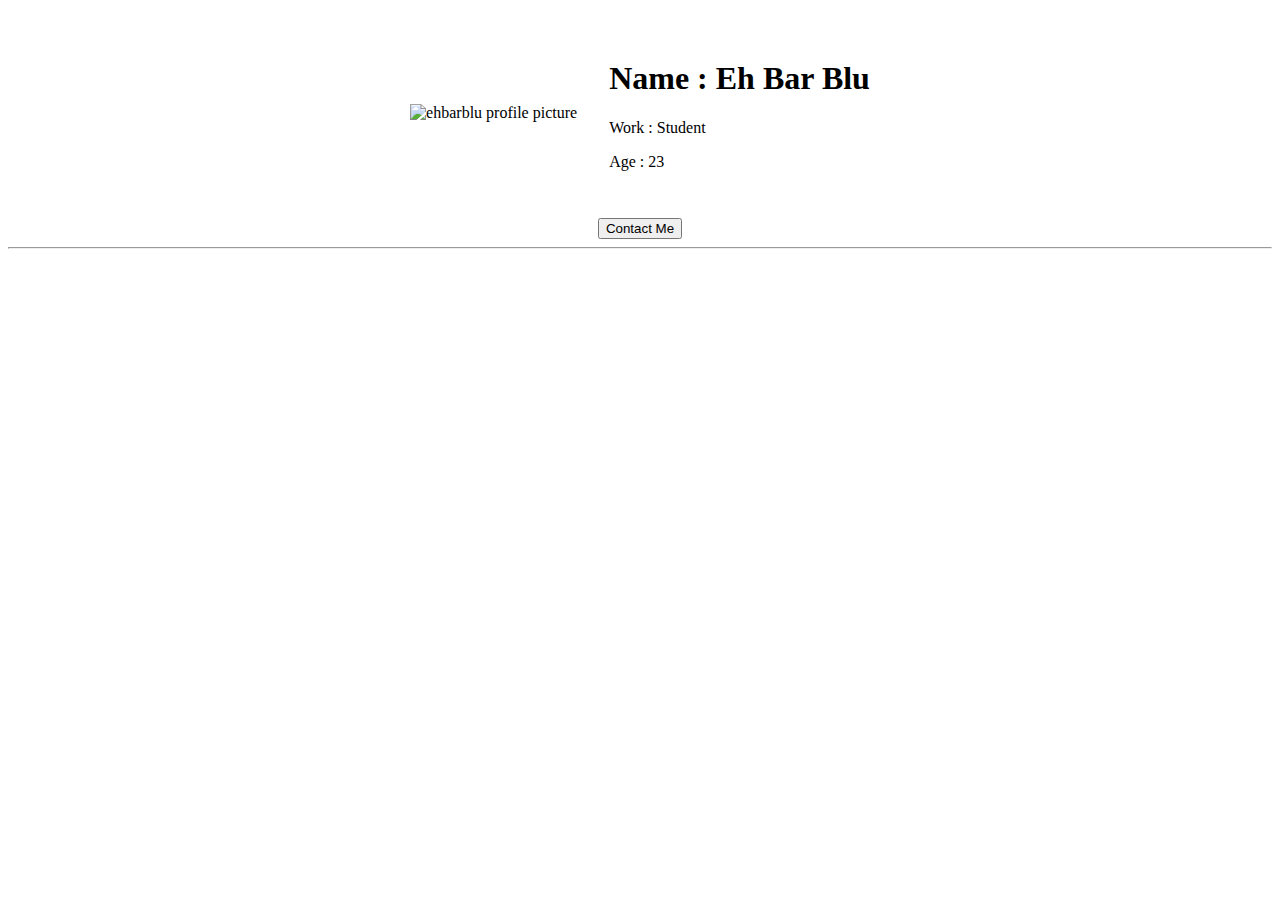
==== index.html @ ea4804df "Rename U2_My_Personal.html to index.html" ====
<!DOCTYPE html>
<html lang="en" dir="ltr">
  <head>
    <meta charset="utf-8">
    <title>About Tables</title>
  </head>
  <body>
    <center>
      <table cellspacing="30">
        <tr>
          <td><img style="width:160px; height:160px" src="images/blu.png" alt="ehbarblu profile picture"></td>
          <td><h1>Name : Eh Bar Blu</h1>
          <p>Work : Student</p><p>Age : 23</p></td>
        </tr>
      </table>
      <form class="" action="U2_contact_me.html">
        <input type="submit" name="" value="Contact Me">
      </form>
    </center>
    <hr>
  </body>
</html>
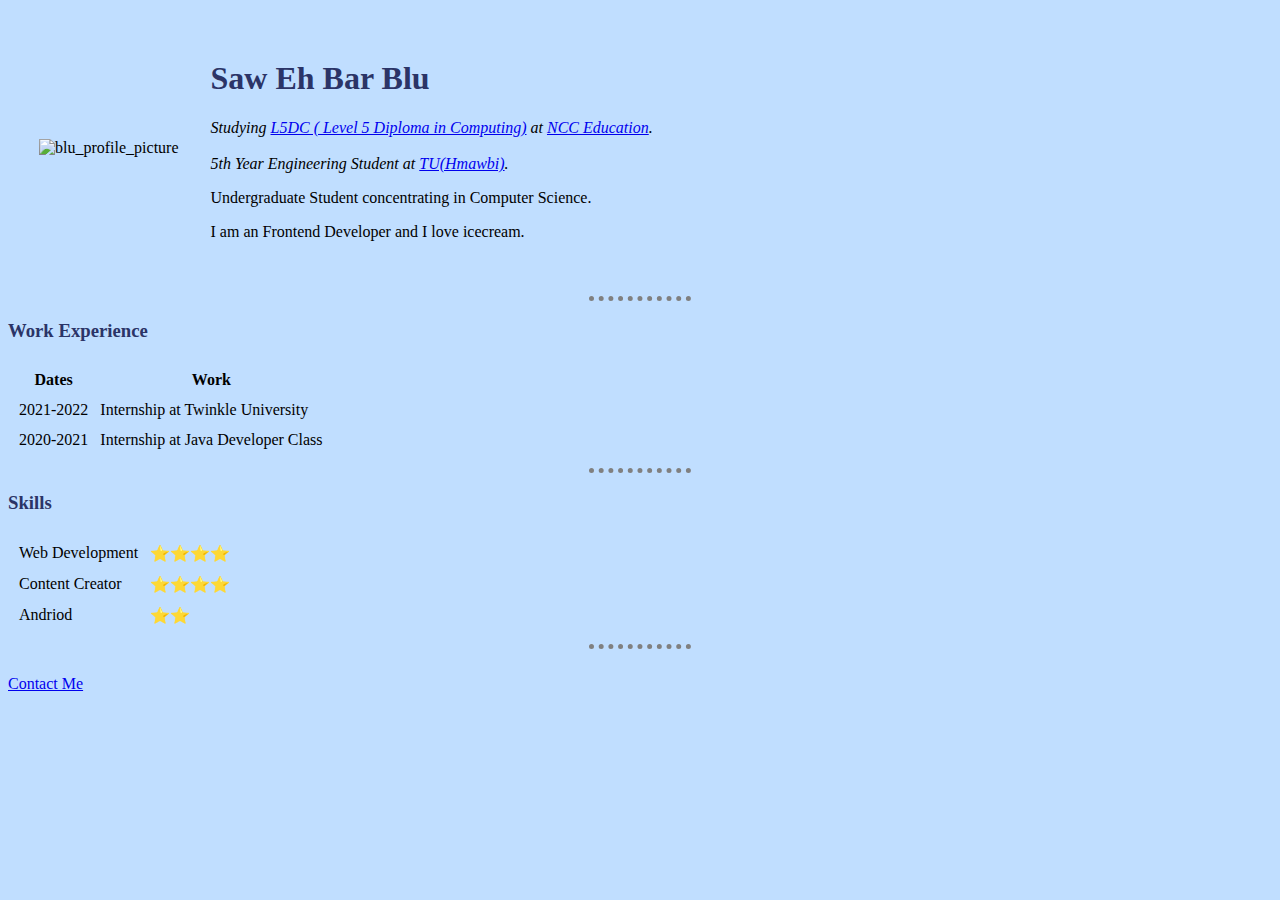
==== commit cb529075: "Add files via upload" ====
--- a/index.html
+++ b/index.html
@@ -2,21 +2,58 @@
 <html lang="en" dir="ltr">
   <head>
     <meta charset="utf-8">
-    <title>About Tables</title>
+    <title>My Personal Site</title>
+    <link rel="stylesheet" href="style.css">
   </head>
   <body>
-    <center>
-      <table cellspacing="30">
-        <tr>
-          <td><img style="width:160px; height:160px" src="images/blu.png" alt="ehbarblu profile picture"></td>
-          <td><h1>Name : Eh Bar Blu</h1>
-          <p>Work : Student</p><p>Age : 23</p></td>
-        </tr>
-      </table>
-      <form class="" action="U2_contact_me.html">
-        <input type="submit" name="" value="Contact Me">
-      </form>
-    </center>
+
+    <table cellspacing="30">
+      <tr>
+        <td><img src="images/blu.png" alt="blu_profile_picture"></td>
+        <td>
+          <h1>Saw Eh Bar Blu</h1>
+          <em>Studying <a href="https://www.nccedu.com/qualifications/computing/ncc-education-level-5-diploma-in-computing-l5dc/">L5DC ( Level 5 Diploma in Computing)</a> at <a href="https://www.nccedu.com/">NCC Education</a>.<br><br>5th Year Engineering Student at <a href="https://www.hbtu.edu.mm/">TU(Hmawbi)</a>.</em>
+          <p>Undergraduate Student concentrating in Computer Science.</p>
+          <p>I am an Frontend Developer and I love icecream.</p>
+        </td>
+      </tr>
+    </table>
     <hr>
+
+    <h3>Work Experience</h3>
+    <table cellspacing="10">
+      <tr>
+        <th>Dates</th>
+        <th>Work</th>
+      </tr>
+      <tr>
+        <td>2021-2022</td>
+        <td>Internship at Twinkle University</td>
+      </tr>
+      <tr>
+        <td>2020-2021</td>
+        <td>Internship at Java Developer Class</td>
+      </tr>
+    </table>
+
+    <hr>
+    <h3>Skills</h3>
+    <table cellspacing="10">
+      <tr>
+        <td>Web Development</td>
+        <td>⭐️⭐️⭐️⭐️</td>
+      </tr>
+      <tr>
+        <td>Content Creator</td>
+        <td>⭐️⭐️⭐️⭐️</td>
+      </tr>
+      <tr>
+        <td>Andriod</td>
+        <td>⭐️⭐️</td>
+      </tr>
+    </table>
+    <hr>
+    <br>
+    <a href="contact_me.html">Contact Me</a>
   </body>
 </html>
--- a/style.css
+++ b/style.css
@@ -0,0 +1,19 @@
+body {
+  background-color: #C0DEFF;
+}
+
+img {
+  height: 200px;
+}
+
+hr {
+  border-style: none;
+  border-top-style: dotted;
+  border-color: grey;
+  border-width: 5px;
+  width: 8%;
+}
+
+h1, h3 {
+  color: #2B3467;
+}
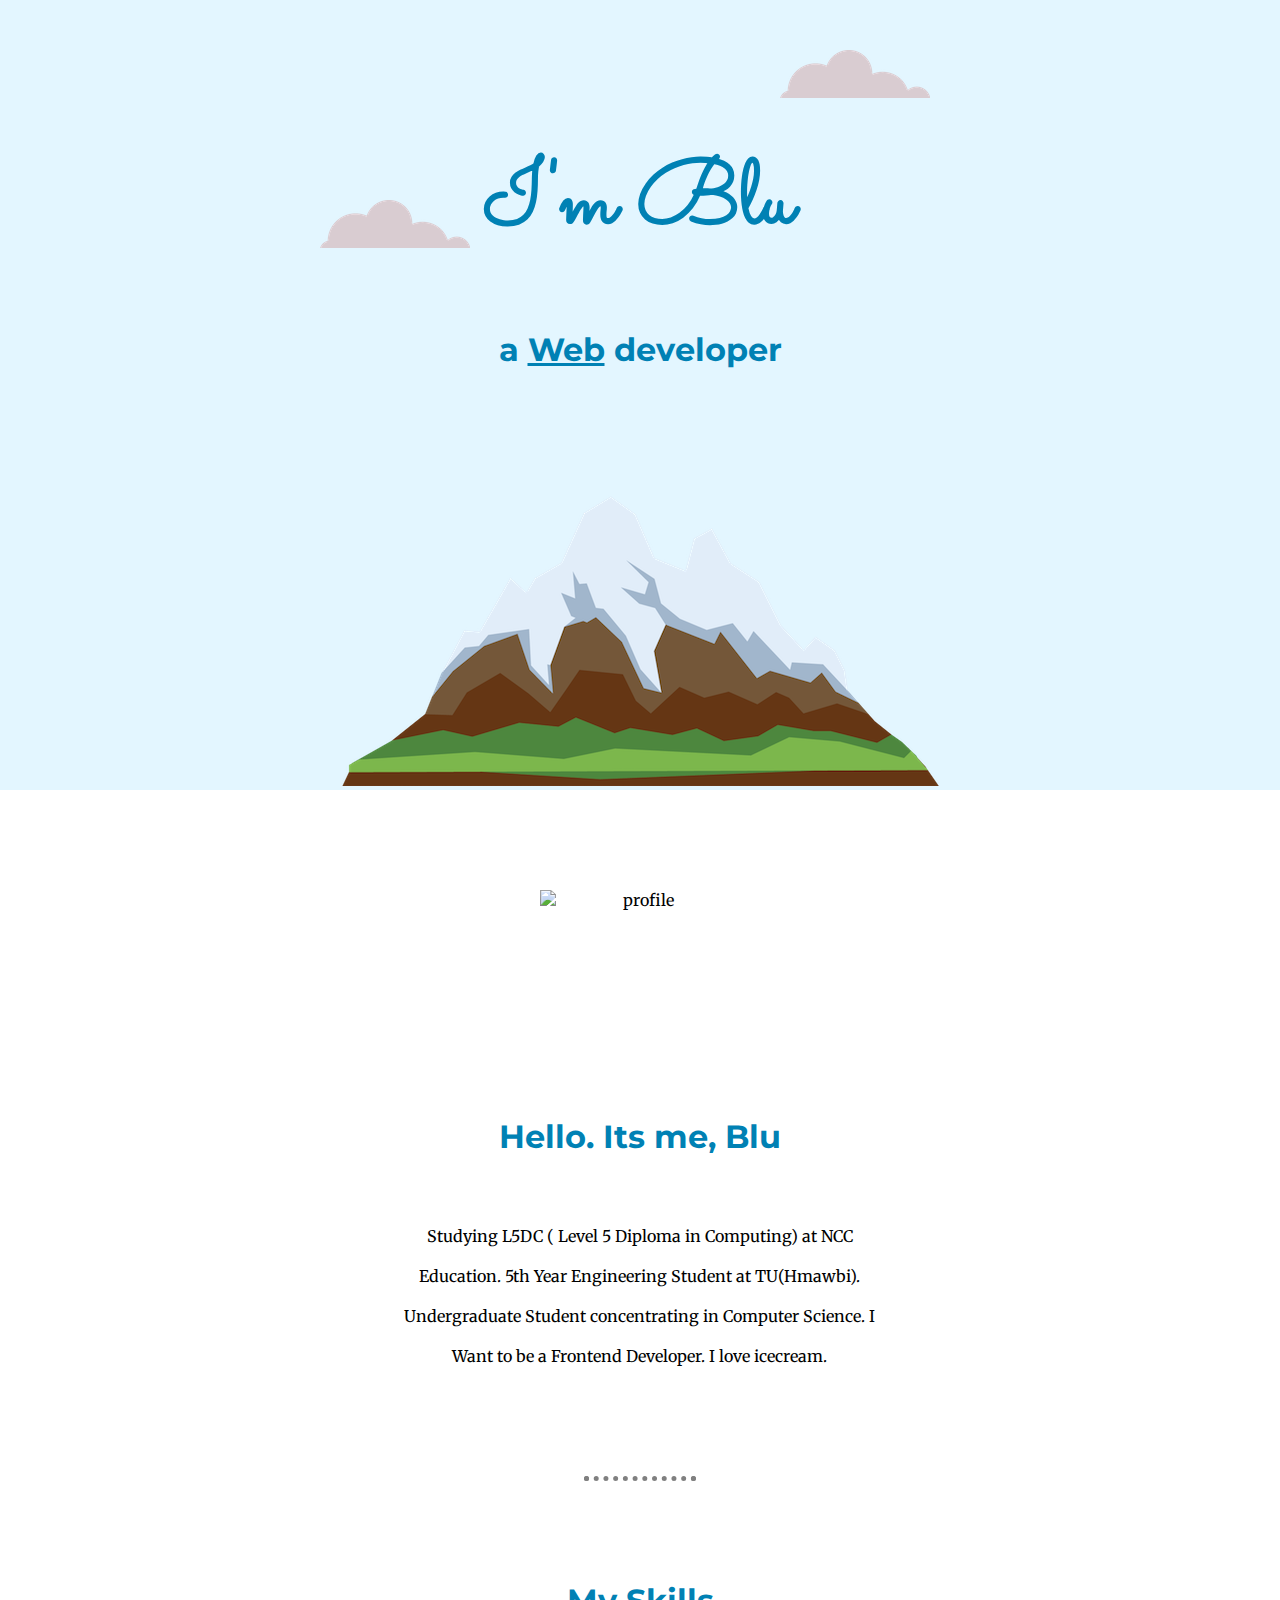
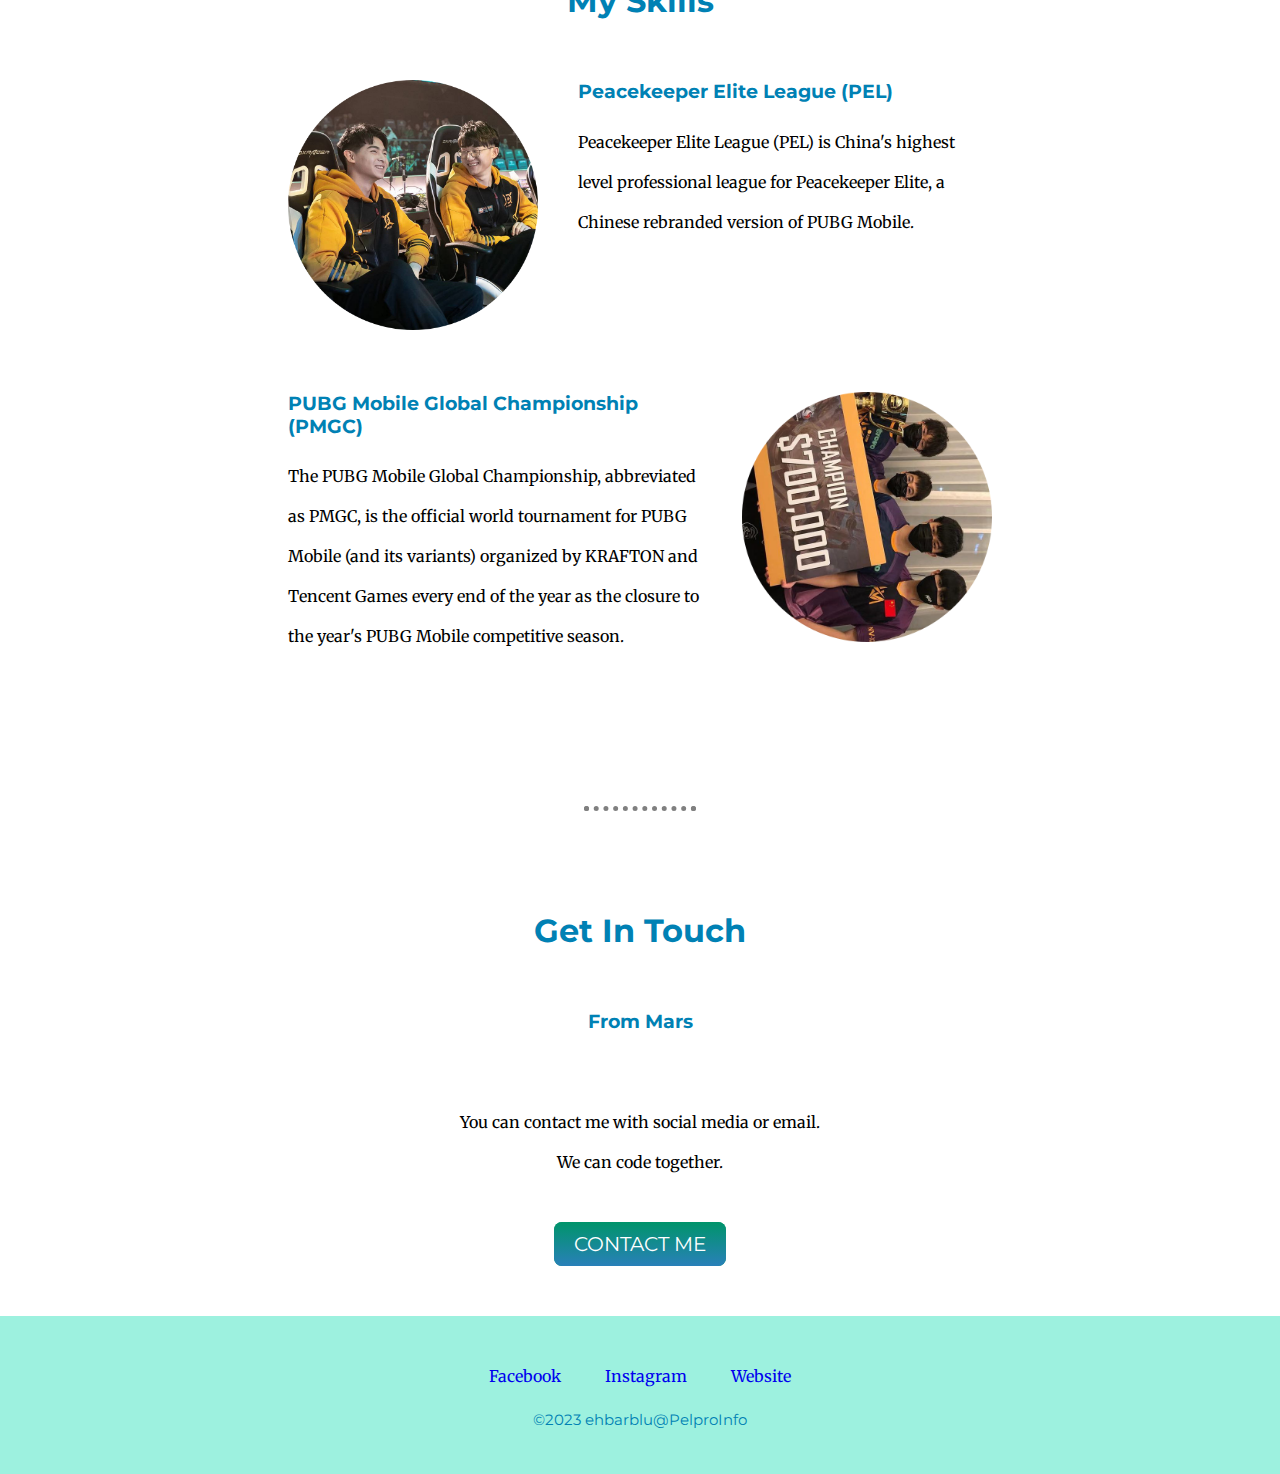
==== commit 2d1df43c: "Add files via upload" ====
--- a/index.html
+++ b/index.html
@@ -1,59 +1,59 @@
 <!DOCTYPE html>
-<html lang="en" dir="ltr">
-  <head>
-    <meta charset="utf-8">
-    <title>My Personal Site</title>
+<html lang="en">
+<head>
+    <meta charset="UTF-8">
+    <title>Blu's Personal Site</title>
+    <link rel="icon" href="images/fav.png">
     <link rel="stylesheet" href="style.css">
-  </head>
-  <body>
+    <link rel="preconnect" href="https://fonts.googleapis.com">
+    <link rel="preconnect" href="https://fonts.gstatic.com" crossorigin>
+    <link href="https://fonts.googleapis.com/css2?family=Merriweather:ital@0;1&family=Montserrat&family=Sacramento&display=swap" rel="stylesheet">
+</head>
+<body>
+    <div class="top-container">
+        <h1>I'm Blu</h1>
+        <h2>a <span class="dev">Web</span> developer</h2>
+        <img class="top-cloud" src="images/cloud.png" alt="cloud">
+        <img class="bottom-cloud" src="images/cloud.png" alt="cloud">
+        <img class="mountain" src="images/mountain.png" alt="mountain">
+    </div>
 
-    <table cellspacing="30">
-      <tr>
-        <td><img src="images/blu.png" alt="blu_profile_picture"></td>
-        <td>
-          <h1>Saw Eh Bar Blu</h1>
-          <em>Studying <a href="https://www.nccedu.com/qualifications/computing/ncc-education-level-5-diploma-in-computing-l5dc/">L5DC ( Level 5 Diploma in Computing)</a> at <a href="https://www.nccedu.com/">NCC Education</a>.<br><br>5th Year Engineering Student at <a href="https://www.hbtu.edu.mm/">TU(Hmawbi)</a>.</em>
-          <p>Undergraduate Student concentrating in Computer Science.</p>
-          <p>I am an Frontend Developer and I love icecream.</p>
-        </td>
-      </tr>
-    </table>
-    <hr>
+    <div class="middle-container">
+        <img class="profile" src="images/blu.png" alt="profile">
+        <h2>Hello. Its me, Blu</h2>
+        <p class="intro">Studying L5DC ( Level 5 Diploma in Computing) at NCC Education. 5th Year Engineering Student at TU(Hmawbi). Undergraduate Student concentrating in Computer Science. I Want to be a Frontend Developer. I love icecream.</p>
 
-    <h3>Work Experience</h3>
-    <table cellspacing="10">
-      <tr>
-        <th>Dates</th>
-        <th>Work</th>
-      </tr>
-      <tr>
-        <td>2021-2022</td>
-        <td>Internship at Twinkle University</td>
-      </tr>
-      <tr>
-        <td>2020-2021</td>
-        <td>Internship at Java Developer Class</td>
-      </tr>
-    </table>
+        <hr>
 
-    <hr>
-    <h3>Skills</h3>
-    <table cellspacing="10">
-      <tr>
-        <td>Web Development</td>
-        <td>⭐️⭐️⭐️⭐️</td>
-      </tr>
-      <tr>
-        <td>Content Creator</td>
-        <td>⭐️⭐️⭐️⭐️</td>
-      </tr>
-      <tr>
-        <td>Andriod</td>
-        <td>⭐️⭐️</td>
-      </tr>
-    </table>
-    <hr>
-    <br>
-    <a href="contact_me.html">Contact Me</a>
-  </body>
-</html>
+        <div class="skills">
+            <h2 class="skills">My Skills</h2>
+            <div class="skill-rows">
+                <img class="pel-image" src="images/para.png" alt="pel-image">
+                <h3>Peacekeeper Elite League (PEL)</h3>
+                 <p class="pel-desc">Peacekeeper Elite League (PEL) is China's highest level professional league for Peacekeeper Elite, a Chinese rebranded version of PUBG Mobile.</p>
+            </div>
+             <div class="skill-rows">
+                <img class="pmgc-image" src="images/nova.png" alt="pmgc-image">
+                <h3>PUBG Mobile Global Championship (PMGC)</h3>
+                <p class="pmgc-desc">The PUBG Mobile Global Championship, abbreviated as PMGC, is the official world tournament for PUBG Mobile (and its variants) organized by KRAFTON and Tencent Games every end of the year as the closure to the year's PUBG Mobile competitive season.</p>
+            </div>
+        </div>
+        <hr>
+        <div class="contact-me">
+            <h2>Get In Touch</h2>
+            <h3>From Mars</h3>
+            <p class="contact-message">You can contact me with social media or email. We can code together.</p>
+            <a class="btn" href="mailto:ehbarblu@email.com">CONTACT ME</a>
+        </div>
+    </div>
+
+    <div class="bottom-container">
+        <a class="footer-link" href="https://www.facebook.com/">Facebook</a>
+        <a class="footer-link" href="https://www.instagram.com/">Instagram</a>
+        <a class="footer-link" href="https://ehbarblu.github.io/cv/">Website</a>
+        <p class="copyright">©2023 ehbarblu@PelproInfo</p>
+    </div>
+
+    
+</body>
+</html>--- a/style.css
+++ b/style.css
@@ -1,19 +1,144 @@
 body {
-  background-color: #C0DEFF;
+    font-family: 'Merriweather', serif;
+    margin: 0px;
+    text-align: center;
 }
 
-img {
-  height: 200px;
+h1 {
+    font-family: 'Sacramento', cursive;
+    font-size: 562.5%;
+    margin-top: 130px;
+    color: #0081B4;
+}
+
+h2 {
+    font-family: 'Montserrat', sans-serif;
+    font-size: 2rem;
+    color: #0081B4;
+    margin-bottom: 60px;
+}
+
+h3 {
+    font-family: 'Montserrat', sans-serif;
+    color: #0081B4;
+}
+
+.top-container {
+    padding-top: 8px;
+    background-color: #E3F6FF;
+}
+
+.dev {
+    text-decoration: underline;
+}
+
+.top-cloud {
+    position: absolute;
+    top: 50px;
+    right: 350px;
+}
+
+.bottom-cloud {
+    position: absolute;
+    top: 200px;
+    left: 320px;
 }
 
 hr {
-  border-style: none;
-  border-top-style: dotted;
-  border-color: grey;
-  border-width: 5px;
-  width: 8%;
+    border: 5px gray dotted;
+    border-bottom: none;
+    width: 8%;
+    margin: 100px auto;
 }
 
-h1, h3 {
-  color: #2B3467;
+.profile {
+    display: inline-block;
+    width: 200px;
+    height: 200px;
+    margin-top: 100px;
 }
+
+.intro {
+    width: 38%;
+    margin: auto;
+}
+
+p {
+    line-height: 2.5;
+}
+
+.skill-rows {
+    width: 55%;
+    margin: 0px auto 150px;
+    text-align: left;
+}
+
+.pel-image {
+    width: 250px;
+    height: 250px;
+    float: left;
+    margin-right: 40px;
+}
+
+.pmgc-image {
+    width: 250px;
+    height: 250px;
+    float: right;
+    margin-left: 40px
+}
+
+.contact-message {
+    width: 30%;
+    padding: 50px 0;
+    margin: auto;
+}
+
+.btn {
+    background: #00946a;
+    background-image: -webkit-linear-gradient(top, #00946a, #2980b9);
+    background-image: -moz-linear-gradient(top, #00946a, #2980b9);
+    background-image: -ms-linear-gradient(top, #00946a, #2980b9);
+    background-image: -o-linear-gradient(top, #00946a, #2980b9);
+    background-image: linear-gradient(to bottom, #00946a, #2980b9);
+    -webkit-border-radius: 8;
+    -moz-border-radius: 8;
+    border-radius: 8px;
+    font-family: 'Montserrat', sans-serif;
+    color: #ffffff;
+    font-size: 20px;
+    padding: 10px 20px 10px 20px;
+    text-decoration: none;
+  }
+  
+  .btn:hover {
+    background: #48f53f;
+    background-image: -webkit-linear-gradient(top, #48f53f, #3498db);
+    background-image: -moz-linear-gradient(top, #48f53f, #3498db);
+    background-image: -ms-linear-gradient(top, #48f53f, #3498db);
+    background-image: -o-linear-gradient(top, #48f53f, #3498db);
+    background-image: linear-gradient(to bottom, #48f53f, #3498db);
+    text-decoration: none;
+  }
+
+  .bottom-container {
+    background-color: #9DF1DF;
+    padding: 50px 0 20px;
+    margin-top: 60px;
+  }
+
+.footer-link {
+    margin: auto 20px;
+    text-decoration: none;
+    columns: #8DCBE6;
+}
+
+a:hover {
+    color: #FF8B13;
+    font-family: 'Montserrat', sans-serif;
+}
+
+.copyright {
+    color: #0081B4;
+    font-size: 15px;
+    font-family: 'Montserrat', sans-serif;
+}